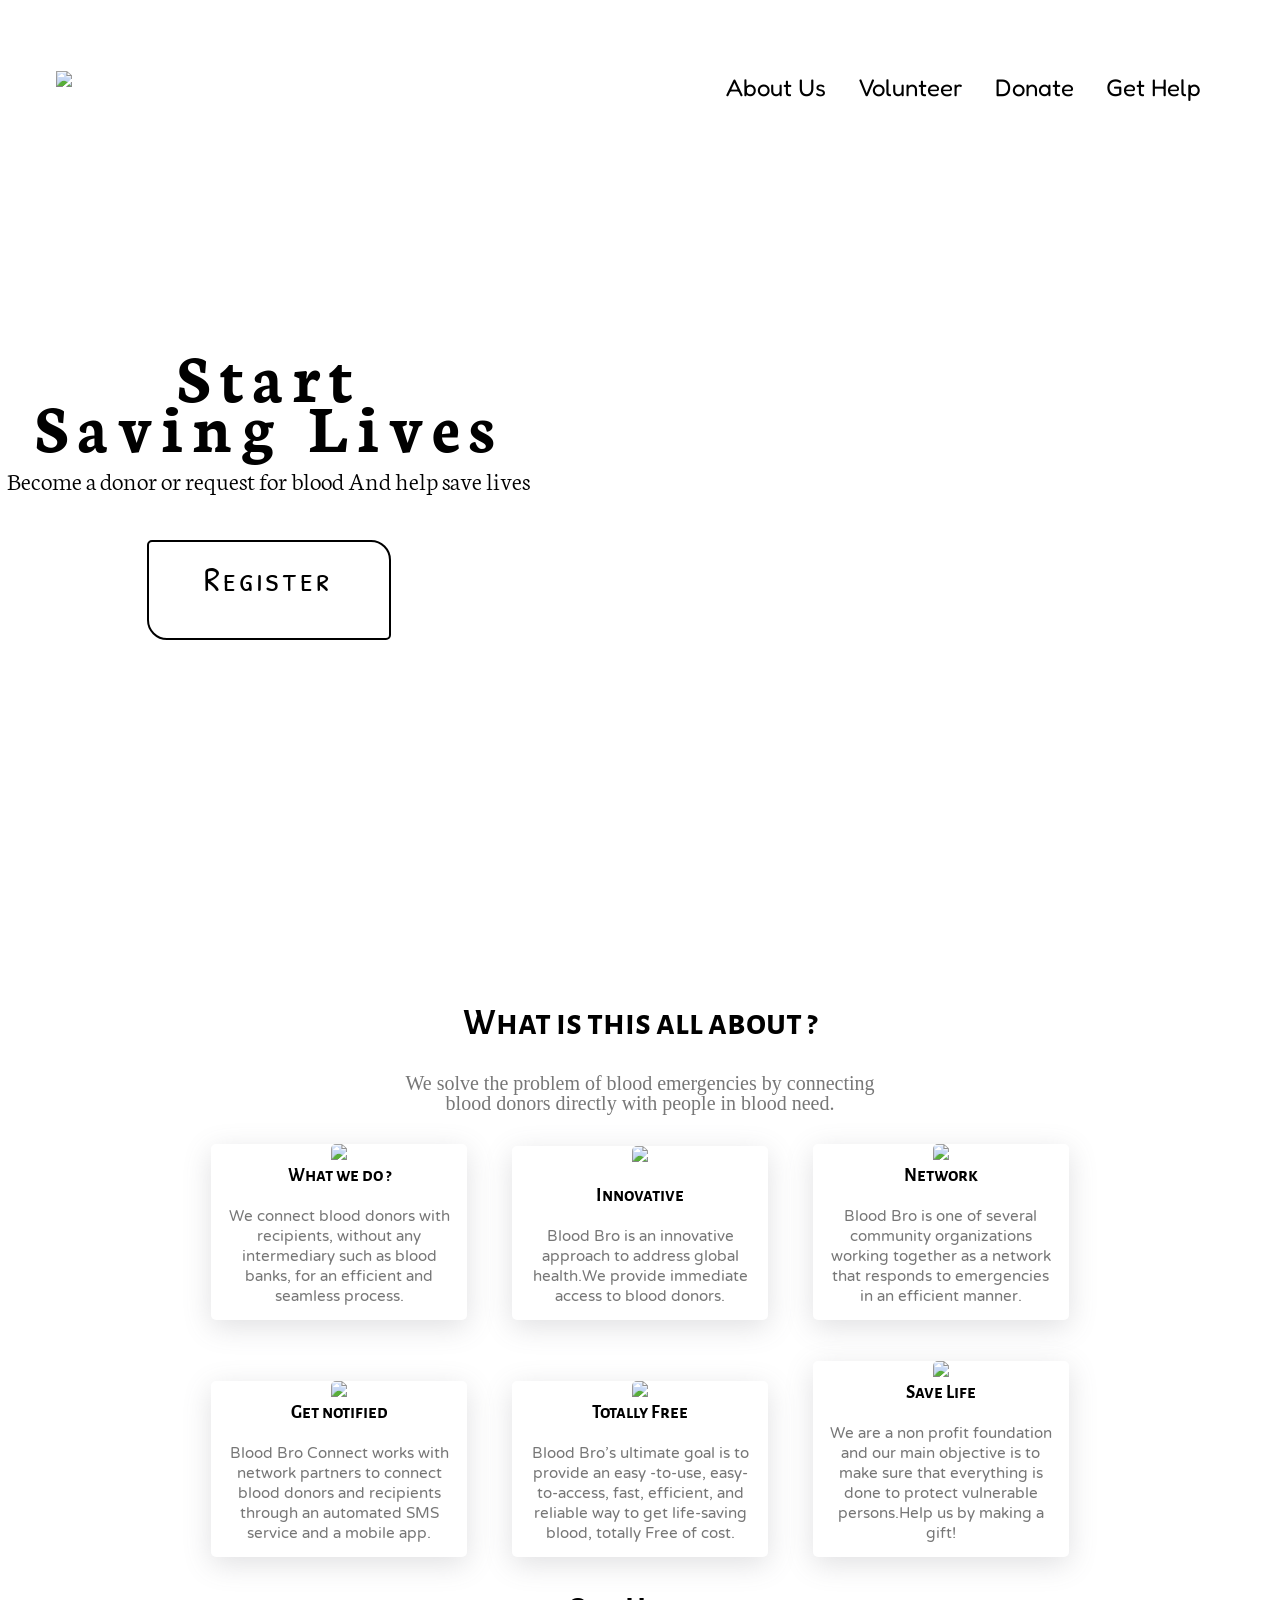
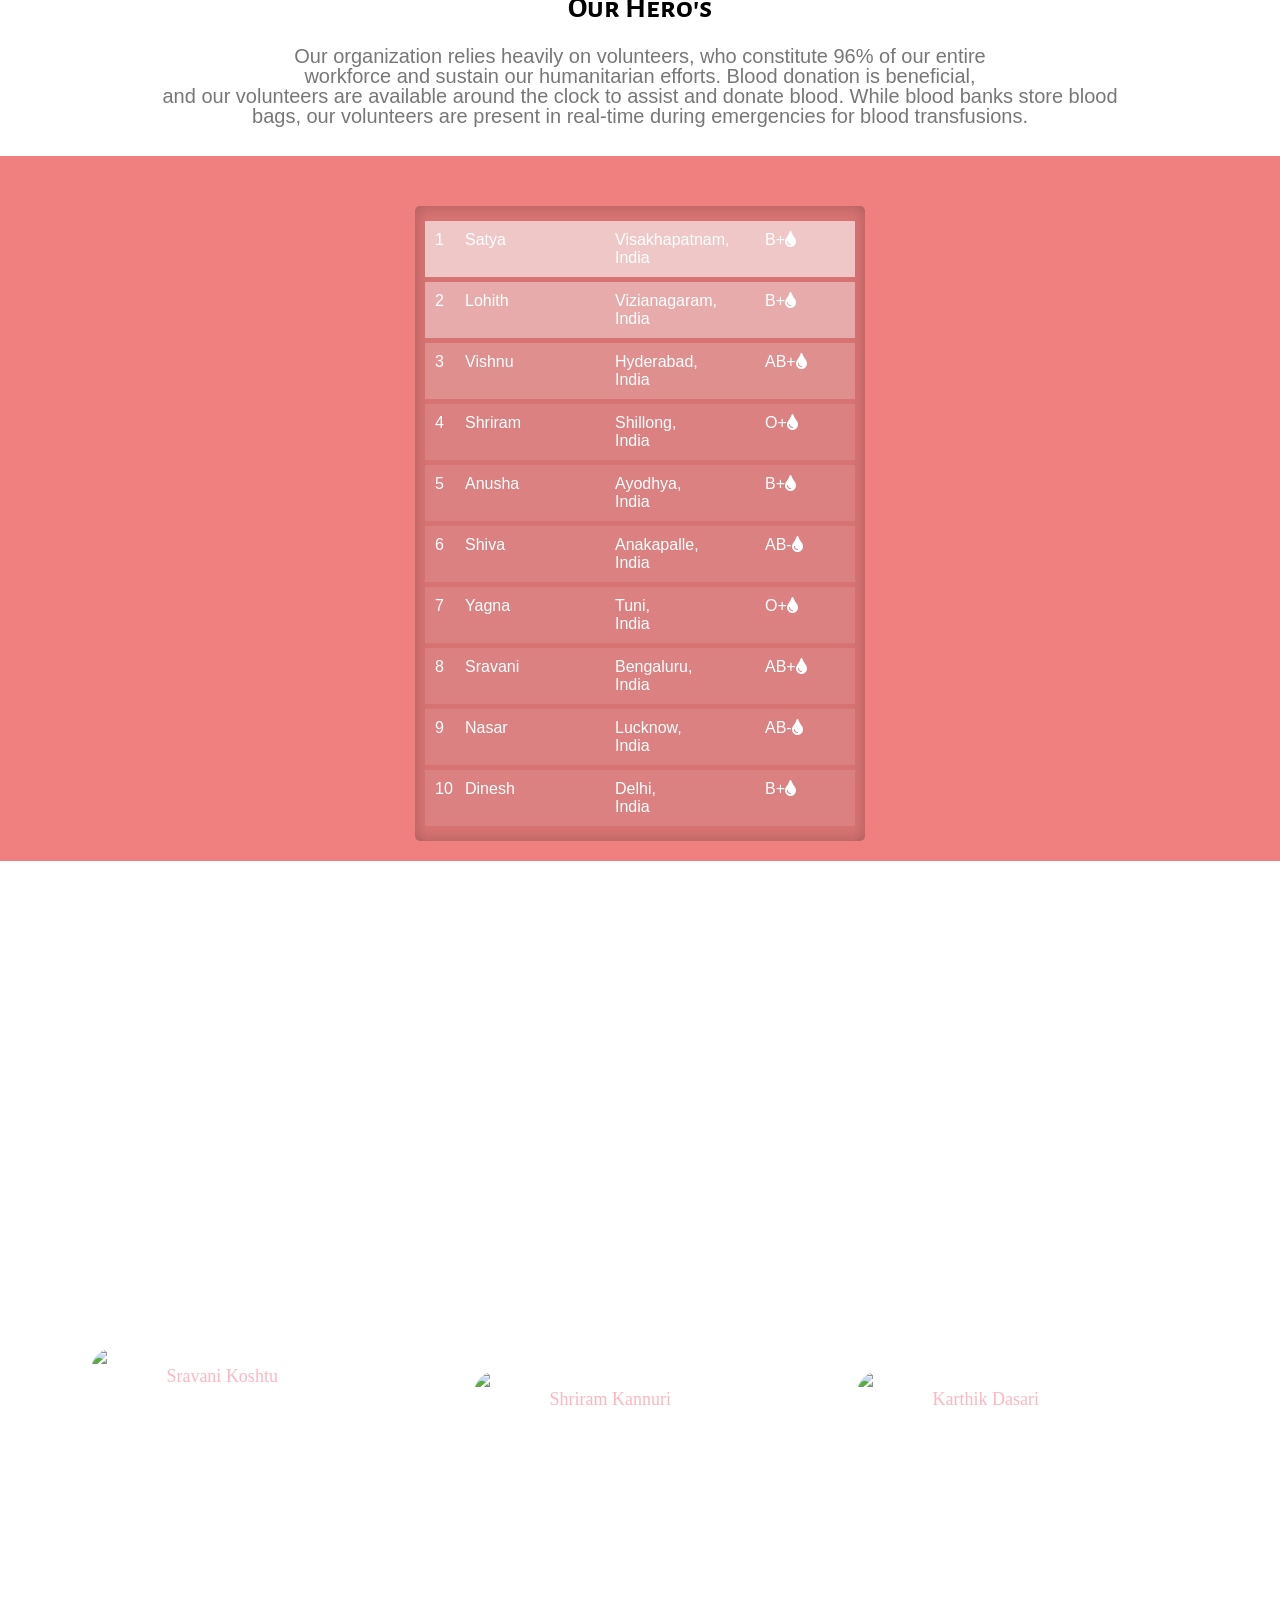
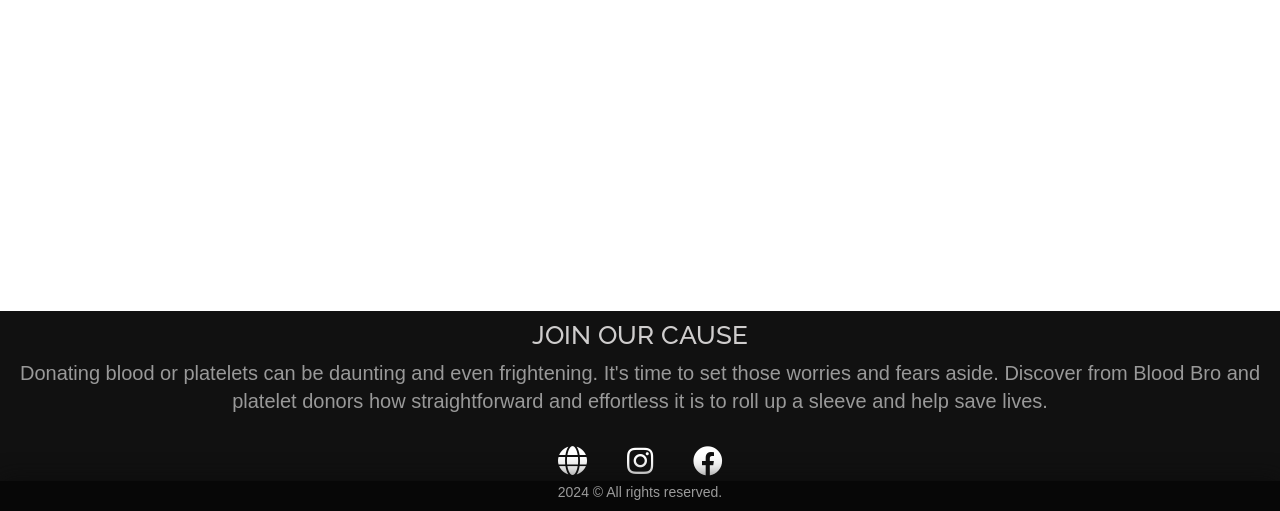
==== index.html @ b8e84c80 "Add files via upload" ====
<!DOCTYPE html>
<html lang="en">

<head>
    <meta charset="UTF-8">
    <meta http-equiv="X-UA-Compatible" content="IE=edge">
    <meta name="viewport" content="width=device-width, initial-scale=1.0">
    <link rel="icon" href='./Images/logo.png' type="image/png">
    <link rel="stylesheet" href='index.css'>
    <link rel="stylesheet" href='https://fontawesome.com/v4.7.0/icon/bars'>
    <link rel="stylesheet" href="https://cdnjs.cloudflare.com/ajax/libs/font-awesome/5.15.3/css/all.min.css" />
    <script src="https://cdn.jsdelivr.net/npm/bootstrap@5.1.3/dist/js/bootstrap.bundle.min.js"></script>
    <script src="https://ajax.googleapis.com/ajax/libs/jquery/3.5.1/jquery.min.js"></script>
</head>
<title>BLOOD BRO</title>
<div class="preloader">
    <img src="pre-loader.svg" alt="spinner">
</div>

<body>
    <!--Scroll to top button-->
    <button onclick="topFunction()" id="myBtn" class="fas fa-arrow-up"></button>
    <!-- Home Page -->
    <header>
        <video autoplay muted loop plays-inline id="homevideo">
            <source src="./video/blood.mp4" type="video/mp4">
        </video>
        <div id="logo"> <a href="index.html"><img src="./Images/logo.png"></a>
        </div>
        <div id="nav">
            <div class="header-list" id="headerl">
                <i class="fa fa-times" onclick="hideMenu()"></i>
                <ul>
                    <li><a class="scroll" href="#about-us">About Us</a></li>
                    <li><a class="scroll" href="#vol-sect">Volunteer</a></li>
                    <li><a href="donate.html" target="_blank">Donate</a></li>
                    <li><a href="help.html" target="_blank">Get Help</a></li>
                </ul>
            </div>
            <i class="fa fa-bars" onclick="showMenu()"></i>
        </div>
        <div class="text-box">
            <h1> Start </h1>
            <h1>Saving Lives </h1>
            <p>Become a donor or request for blood And help save lives</p>
            <a href='Register.html' class="hero-btn" target="_blank">Register</a>
        </div>
    </header>

    <!--ABOUT US -->

    <main>
        <section id="about-us">
            <div class="about">
                <h1 class="heading">What is this all about ?</h1> <br>
                <p class="head-des" class="text">We solve the problem of blood emergencies by connecting <span
                        class="one-line"><br></span> blood donors directly with people in blood need. </p>
                <div class="row">
                    <div class="about-col">
                        <div class="image">
                            <img src="./Images/drop.png">
                        </div>
                        <h3>What we do ?</h3>
                        <p>We connect blood donors with recipients, without any intermediary such as blood banks, for an
                            efficient and seamless process.</p>
                    </div>
                    <div class="about-col">
                        <div class="image">
                            <img src="./Images/innovation.png">
                        </div>
                        <br>
                        <h3>Innovative</h3>
                        <p>Blood Bro is an innovative approach to address global health.We provide <span>immediate
                                access</span> to blood donors.</p>
                    </div>
                    <div class="about-col">
                        <div class="image">
                            <img src="./Images/netwotk.png">
                        </div>
                        <h3>Network</h3>
                        <p>Blood Bro is one of several community organizations working together as a network that
                            responds to emergencies in an efficient manner.</p>
                    </div>
                    <div class="about-col">
                        <div class="image">
                            <img src="./Images/noti.png">
                        </div>
                        <h3>Get notified</h3>
                        <p>Blood Bro Connect works with network partners to connect blood donors and recipients
                            through an automated SMS service and a mobile app.</p>
                    </div>
                    <div class="about-col">
                        <div class="image">
                            <img src="./Images/cost.png">
                        </div>
                        <h3>Totally Free</h3>
                        <p>Blood Bro's ultimate goal is to provide an easy -to-use, easy-to-access, fast, efficient,
                            and reliable way to get life-saving blood, totally <span>Free of cost.</span></p>
                    </div>
                    <div class="about-col">
                        <div class="image">
                            <img src="./Images/save.png">
                        </div>
                        <h3>Save Life</h3>
                        <p>We are a non profit foundation and our main objective is to make sure that everything is done
                            to protect vulnerable persons.<span>Help
                                us by making a gift!</span></p>
                    </div>
                </div>
            </div>
        </section>
    </main>

    <!-- Volunteer Section -->

    <div class="volunteer" section id="vol-sect">
        <div class="title-head">
            <h1 class="title">Our Hero's </h1>
        </div>
        <p class="content">Our organization relies heavily on volunteers, who constitute 96% of our entire<span class="line"><br></span>
            workforce and sustain our humanitarian efforts. Blood donation is beneficial,<span class="line"><br></span> and our
            volunteers are available around the clock to assist and donate blood. While blood banks store blood<span class="line"><br></span> bags, our volunteers are present in real-time during emergencies for blood transfusions.</p>
        <ul class="volunt">
            <li class="vol">
                <span class=" vol-i number">1 </span>
                <span class=" vol-i name">Satya</span>
                <span class=" vol-i location">Visakhapatnam,<br>India</span>
                <span class=" vol-i blood group">B+<i class="fa fa-tint" aria-hidden="true"></i>
                </span>
            </li>
            <li class="vol">
                <span class=" vol-i number">2</span>
                <span class=" vol-i name">Lohith</span>
                <span class=" vol-i location">Vizianagaram,<br>India</span>
                <span class=" vol-i blood group">B+<i class="fa fa-tint" aria-hidden="true"></i>
                </span>
            </li>
            <li class="vol">
                <span class=" vol-i number">3</span>
                <span class=" vol-i name">Vishnu</span>
                <span class=" vol-i location">Hyderabad,<br>India</span>
                <span class=" vol-i blood group">AB+<i class="fa fa-tint" aria-hidden="true"></i>
                </span>
            </li>
            <li class="vol">
                <span class=" vol-i number">4</span>
                <span class=" vol-i name">Shriram</span>
                <span class=" vol-i location">Shillong,<br>India</span>
                <span class=" vol-i blood group">O+<i class="fa fa-tint" aria-hidden="true"></i>
                </span>
            </li>

            <li class="vol">
                <span class=" vol-i number">5</span>
                <span class=" vol-i name">Anusha</span>
                <span class=" vol-i location">Ayodhya,<br>India</span>
                <span class=" vol-i blood group">B+<i class="fa fa-tint" aria-hidden="true"></i>
                </span>
            </li>

            <li class="vol">
                <span class=" vol-i number">6</span>
                <span class=" vol-i name">Shiva</span>
                <span class=" vol-i location">Anakapalle,<br>India</span>
                <span class=" vol-i blood group">AB-<i class="fa fa-tint" aria-hidden="true"></i>
                </span>
            </li>

            <li class="vol">
                <span class=" vol-i number">7</span>
                <span class=" vol-i name">Yagna</span>
                <span class=" vol-i location">Tuni,<br>India</span>
                <span class=" vol-i blood group">O+<i class="fa fa-tint" aria-hidden="true"></i>
                </span>
            </li>

            <li class="vol">
                <span class=" vol-i number">8</span>
                <span class=" vol-i name">Sravani</span>
                <span class=" vol-i location">Bengaluru,<br>India</span>
                <span class=" vol-i blood group">AB+<i class="fa fa-tint" aria-hidden="true"></i>
                </span>
            </li>

            <li class="vol">
                <span class=" vol-i number">9</span>
                <span class=" vol-i name">Nasar</span>
                <span class=" vol-i location">Lucknow, <br>India</span>
                <span class=" vol-i blood group">AB-<i class="fa fa-tint" aria-hidden="true"></i>
                </span>
            </li>

            <li class="vol">
                <span class=" vol-i number">10</span>
                <span class=" vol-i name">Dinesh</span>
                <span class=" vol-i location">Delhi,<br>India</span>
                <span class=" vol-i blood group">B+<i class="fa fa-tint" aria-hidden="true"></i>
                </span>
            </li>

        </ul>
    </div>
    <!--REVIEW-->
    <section class="customer-review">
        <div class="row-customer">
            <h2>Testimonials<br>See what our users have to say</h2>
        </div>
        <div class="row-customer">
            <div class="col-customer span-1-of-3-customer customer-box">
                <div class="customer-text-box">
                    Blood Bro is absolutely fantastic! I recently made my first donation,
                    and the process was incredibly smooth. Blood Bro is doing crucial work,
                    and I'm thrilled to be a part of it. It's hygienic, safe, and convenient.
                    I highly recommend it to everyone!
                </div>
                <div class="customer">
                    <img src="Images/review-3.PNG" alt="Customer photo">
                    <p>Sravani Koshtu</p>
                </div>
            </div>

            <div class="col-customer span-1-of-3-customer customer-box">
                <div class="customer-text-box">
                    I have been a part of this organization for quite some time and each time I'm
                    amazed by the seamless and efficient system in place.The importance of timely
                    care especially in the recent times is known and having Blood Bro takes a load
                    off my mind.
                </div>
                <div class="customer">
                    <img src="Images/review-2.PNG" alt="Customer photo">
                    <p>Shriram Kannuri</p>
                </div>
            </div>
            <div class="col-customer span-1-of-3-customer customer-box">
                <div class="customer-text-box">
                    I have been involved with this organization for a significant period, and I am
                    consistently impressed by their smooth and effective system. The critical nature
                    of timely assistance, is well understood, and having Blood Bro provides immense
                    relief.
                </div>
                <div class="customer">
                    <img src="Images/review-1.PNG" alt="Customer photo">
                    <p>Karthik Dasari</p>
                </div>
            </div>
        </div>
    </section>

    <!--FOOTER-->

    <footer>
        <div class="siteFooterBar">
            <div class="content1">
                <div class="foot">2024 © All rights reserved.</div>
            </div>
        </div>
        <div class="footer-content">
            <h3>JOIN OUR CAUSE</h3>
            <p>Donating blood or platelets can be daunting and even frightening. It's time to set
                those worries and fears aside. Discover from Blood Bro and platelet donors how
                straightforward and effortless it is to roll up a sleeve and help save lives.</p>
            <div class="socials">
                <ul class="sci">
                    <li><a href="https://www.facebook.com/groups/ChiranjeeviBloodBank/" target="_blank"><i
                                class="fab fa-facebook"></i></a>
                    </li>
                    <li><a href="https://www.instagram.com/cctbloodbank/" target="_blank"><i
                                class="fab fa-instagram"></i></a></li>
                    <li><a href="http://nbtc.naco.gov.in/" target="_blank"><i class="fas fa-globe"></i></a>
                    </li>
                </ul>
            </div>
        </div>


    </footer>
    <!--Javascript for pre-loader-->

    <script>
        const preloader = document.querySelector('.preloader');
        const fadeEffect = setInterval(() => {
            if (!preloader.style.opacity) {
                preloader.style.opacity = 1;
            }
            if (preloader.style.opacity > 0) {
                preloader.style.opacity -= 1.5;
            } else {
                clearInterval(fadeEffect);
            }
        }, 1500);
        window.addEventListener('load', fadeEffect);
    </script>
    <!--js for scroll to top-->
    <script src="up.js"></script>

    <!--JAVASCRIPT FOR TOGGLE MENU -->
    <script>
        var headerl = document.getElementById("headerl");

        function showMenu() {
            headerl.style.right = "0";
        }

        function hideMenu() {
            headerl.style.right = "-210px";
        }
    </script>


    <!--js for scroll effects-->
    <script src="scroll.js"></script>

</body>

</html>
---- index.css ----
@import url("https://fonts.googleapis.com/css2?family=Fredoka+One&display=swap");
@import url("https://fonts.googleapis.com/css2?family=Neuton:ital@1&display=swap");
@import url("https://fonts.googleapis.com/css2?family=Patrick+Hand+SC&display=swap");
@import url("https://fonts.googleapis.com/css2?family=Alegreya+Sans+SC:wght@300&display=swap");
@import url("https://fonts.googleapis.com/css2?family=NTR&display=swap");
@import url("https://fonts.googleapis.com/css2?family=Raleway&display=swap");

* {
  margin: 0px;
}
.preloader {
  align-items: center;
  background: rgb(0, 0, 0);
  display: flex;
  height: 100vh;
  justify-content: center;
  left: 0;
  position: fixed;
  top: 0;
  transition: opacity 0.3s linear;
  width: 100%;
  z-index: 9999;
  pointer-events: none;
}

#homevideo {
  height: auto;
  width: 100%;
  align-items: center;
  justify-content: center;
  transition: 0.5s;
}

header {
  overflow: hidden;
  height: 100vh;
  width: 100%;
  background-size: cover;
  position: relative;
  background-attachment: fixed;
}

#logo {
  position: absolute;
  top: 9%;
  left: 5%;
  transform: translate(-50%, -50%);
  text-align: center;
  font-family: "Neuton", serif;
  line-height: 30px;
  margin-bottom: 10px;
}

#logo > a > img {
  width: 70%;
}

#nav {
  width: 90%;
  color: black;
  position: absolute;
  top: 10%;
  left: 50%;
  transform: translate(-50%, -50%);
  text-align: center;
  font-family: "Neuton", serif;
  line-height: 50px;
}

#nav img {
  width: 150px;
  padding-left: 20px;
  padding-top: 10px;
  top: 0%;
}

#nav .header-list {
  flex: 1;
  text-align: right;
}

.header-list ul li {
  list-style: none;
  display: inline-block;
  padding: 8px 15px;
  position: relative;
}

.header-list ul li a {
  color: black;
  font-size: 24px;
  text-decoration: none;
  font-family: "Fredoka One", cursive;
}

.header-list ul li::after {
  content: "";
  height: 2px;
  background: #cd5c5c;
  display: block;
  margin: auto;
  transition: 0.5s;
  width: 0%;
}

.header-list ul li:hover::after {
  width: 100%;
}

.text-box {
  width: 80%;
  color: black;
  position: absolute;
  top: 55%;
  left: 21%;
  transform: translate(-50%, -50%);
  text-align: center;
  font-family: "Neuton", serif;
  line-height: 50px;
}

.text-box h1 {
  font-size: 70px;
  font-family: "Neuton", serif;
  letter-spacing: 8px;
}

.text-box p {
  margin: 10px 0 40px;
  font-size: 26px;
  color: black;
}

.hero-btn {
  border-radius: 5px;
  display: inline-block;
  text-decoration: none;
  color: black;
  border: 2px solid black;
  border-radius: 5px 20px 5px;
  padding: 12px 30px;
  font-size: 35px;
  background: transparent;
  position: relative;
  cursor: pointer;
  width: 20vh;
  letter-spacing: 3px;
  height: 8vh;
  font-family: "Patrick Hand SC", cursive;
}

.hero-btn:hover {
  border: 1px solid #cd5c5c;
  background: #cd5c5c;
  transition: 1s;
  font-weight: 300;
}

#nav .fa {
  display: none;
}

@media only screen and (max-width: 800px) {
  #logo {
    visibility: collapse;
  }
  #homevideo {
    height: auto;
    width: 100%;
  }
  .text-box {
    height: auto;
    width: 50%;
    left: 50%;
    top: 62%;
  }
  .text-box h1 {
    font-size: 200%;
    padding-top: 32px;
  }
  .text-box p {
    font-size: 90%;
  }
  .hero-btn {
    border-radius: 5px;
    border: 2px solid black;
    border-radius: 5px 20px 5px;
    padding: 12px 30px;
    font-size: 200%;
    background: transparent;
    position: relative;
    cursor: pointer;
    width: 20vh;
    letter-spacing: 3px;
    height: 8vh;
  }

  .header-list ul li {
    display: block;
  }

  .header-list {
    position: absolute;
    background: #fa8072;
    height: 100vh;
    width: 200px;
    top: 0;
    right: -210px;
    text-align: left;
    z-index: 2;
    transition: 1s;
  }

  #nav .fa {
    display: block;
    color: #fff;
    float: right;
    margin: 10px;
    font-size: 22px;
    cursor: pointer;
    padding-bottom: 20px;
  }

  .header-list ul {
    padding: 30px;
  }
}

/*ABOUT*/

.about {
  width: 80%;
  margin: auto;
  text-align: center;
  padding-top: 8%;
}

h1 {
  font-size: 30px;
  font-weight: 600;
}

p {
  color: #777;
  font-size: 20px;
  font-weight: 300;
  padding: 10px;
  line-height: 20px;
}

.about-col {
  transition: transform 1s;
  width: 25%;
  display: inline-block;
  box-shadow: rgba(100, 100, 111, 0.2) 0px 7px 29px 0px;
  border-radius: 5px;
  position: relative;
  background: white;
  margin: 2%;
}

.about-col:hover {
  transform: scale(1.03, 1.03);
}

.image img {
  width: 50%;
  border-top-right-radius: 5px;
  border-top-left-radius: 5px;
}

.about h3 {
  font-family: "Alegreya Sans SC", sans-serif;
}

.about-col p {
  padding: 3px;
  text-align: center;
  padding-top: 10px;
  border-radius: 2.8rem;
  margin: 10px;
  z-index: -1;
  font-family: "NTR", sans-serif;
  font-size: 1.2rem;
}

.heading {
  font-size: 36px;
  font-weight: 600;
  font-family: "Alegreya Sans SC", sans-serif;
}

@media screen and (max-width: 540px) {
  .about {
    width: 95%;
    margin: auto;
  }

  .about p {
    padding: 0px;
    margin: 2px;
    font-size: 16px;
  }

  .about-col {
    width: 27%;
  }
}

@media screen and (max-width: 360px) {
  .about {
    width: 95%;
    margin: auto;
  }

  .about p {
    padding: 0px;
    margin: 1.4px;
    font-size: 15px;
    letter-spacing: -0.01rem;
  }

  .about-col {
    width: 28%;
    border-radius: 4px;
    margin: 1.3%;
  }

  .about h3 {
    font-size: 17px;
  }

  .about h1 {
    font-size: 27px;
  }
}

@media screen and (max-width: 400px) {
  .one-line {
    display: none;
  }
}

/* ABOUT ENDS */

/*Volunteer*/
.volunteer {
  background: #f08080;
  font-family: sans-serif;
  padding-bottom: 20px;
}

.volunt {
  /* position: relative; */
  width: 450px;
  margin: 50px auto 0px;
  padding: 10px;
  box-sizing: border-box;
  background: rgba(0, 0, 0, 0.1);
  box-shadow: inset 0 0 15px rgba(0, 0, 0, 0.2);
  overflow: hidden;
  border-radius: 5px;
}

.vol span .vol-i {
  display: flex;
  align-items: center;
}

.vol {
  display: flex;
  background: rgba(255, 255, 255, 0.1);
  padding: 10px 10px;
  color: #fff;
  margin: 5px 0;
  transition: 0.5s;
  justify-content: left;
}

.vol:nth-child(1) {
  background: rgba(255, 255, 255, 0.6);
}

.vol:nth-child(2) {
  background: rgba(255, 255, 255, 0.4);
}

.vol:nth-child(3) {
  background: rgba(255, 255, 255, 0.2);
}

.vol span:nth-child(1) {
  width: 30px;
}

.vol span:nth-child(2) {
  width: 150px;
}

.vol span:nth-child(3) {
  width: 150px;
  font-size: 15x;
}

.vol span:nth-child(4) {
  width: 70px;
}

.vol:hover {
  transform: scale(1.06);
  background: #ffb6c1;
}

@media screen and (max-width: 510px) {
  .volunt {
    /* position: relative; */
    width: 400px;
    margin: 40px auto 0px;
    padding: 10px;
    border-radius: 5px;
  }

  .vol {
    padding: 7px;
    margin: 5px 0;
    font-size: 16px;
  }

  .line {
    display: none;
  }

  .content .volunteer {
    font-size: 16px;
  }
}

@media screen and (max-width: 768px) {
  .content .volunteer {
    font-size: 16px;
  }

  .line {
    display: none;
  }
}

@media screen and (max-width: 400px) {
  .volunt {
    width: 300px;
    padding: 10px auto;
  }

  .vol {
    padding: 5px;
    margin: 4px 0;
    font-size: 14px;
  }

  .content {
    font-size: 15px;
  }
}

@media screen and (max-width: 320px) {
  .volunt {
    width: 270px;
    padding: 10px auto;
  }

  .vol {
    padding: 4px;
    margin: 4px 0;
    font-size: 13.5px;
  }

  .title-head {
    font-size: 28px;
  }
}

.title-head {
  font-family: "Alegreya Sans SC", sans-serif;

  * {
    margin: 0px;
    padding: 0px;
  }

  header {
    height: 100vh;
    width: 100%;
    background-image: linear-gradient(rgba(14, 23, 61, 0.7), rgb(59, 75, 85)),
      url(./Images/header.jpg);
    background-position: center;
    background-size: cover;
    position: relative;
    background-attachment: fixed;
  }

  nav {
    display: flex;
    padding: 2%, 6%;
    justify-content: space-between;
  }

  nav img {
    width: 200px;
    padding-left: 20px;
    padding-top: 10px;
  }

  .nav .header-list {
    flex: 1;
    text-align: right;
  }

  .header-list ul li {
    list-style: none;
    display: inline-block;
    padding: 8px 15px;
    position: relative;
  }

  .header-list ul li a {
    color: white;
    font-size: 24px;
    text-decoration: none;
    font-family: "Fredoka One", cursive;
  }

  .header-list ul li::after {
    content: "";
    height: 2px;
    background: #cd5c5c;
    display: block;
    margin: auto;
    transition: 0.5s;
    width: 0%;
  }

  .header-list ul li:hover::after {
    width: 100%;
  }

  .text-box {
    width: 90%;
    color: #fff;
    position: absolute;
    top: 50%;
    left: 50%;
    transform: translate(-50%, -50%);
    text-align: center;
    font-family: "Neuton", serif;
    line-height: 50px;
  }

  .text-box h1 {
    font-size: 70px;
    font-family: "Neuton", serif;
    letter-spacing: 8px;
  }

  .text-box p {
    margin: 10px 0 40px;
    font-size: 26px;
    color: #fff;
  }

  .hero-btn {
    display: inline-block;
    text-decoration: none;
    color: #fff;
    border: 1px solid #fff;
    padding: 12px 30px;
    font-size: 25px;
    background: transparent;
    position: relative;
    cursor: pointer;
    width: 20vh;
    letter-spacing: 3px;
    height: 8vh;
    font-family: "Patrick Hand SC", cursive;
  }

  .hero-btn:hover {
    border: 1px solid #cd5c5c;
    background: #cd5c5c;
    transition: 1s;
  }

  nav .fa {
    display: none;
  }

  @media (max-width: 700px) {
    .text-box h1 {
      font-size: 30px;
      padding-top: 32px;
    }
    nav img {
      width: 140px;
      padding-left: 20px;
      padding-top: 0px;
      padding-bottom: 200px;
      margin-bottom: 14px;
    }
    .header-list ul li {
      display: block;
    }
    .header-list {
      position: absolute;
      background: #fa8072;
      height: 100vh;
      width: 200px;
      top: 0;
      right: -210px;
      text-align: left;
      z-index: 2;
      transition: 1s;
    }
    nav .fa {
      display: block;
      color: #fff;
      margin: 10px;
      font-size: 22px;
      cursor: pointer;
      padding-bottom: 20px;
    }
    .header-list ul {
      padding: 30px;
    }
  }
  /*ABOUT*/

  .about {
    width:98%;
    margin: auto;
    text-align: center;
    padding-top: 8%;
  }

  h1 {
    font-size: 30px;
    font-weight: 600;
  }

  p {
    color: #777;
    font-size: 20px;
    font-weight: 300;
    padding: 10px;
    line-height: 20px;
  }

  .about-col {
    transition: transform 1s;
    width: 25%;
    display: inline-block;
    box-shadow: rgba(100, 100, 111, 0.2) 0px 7px 29px 0px;
    border-radius: 5px;
    position: relative;
    background: white;
    margin: 2%;
  }
  

  .about-col:hover {
    transform: scale(1.03, 1.03);
  }

  .image img {
    width: 50%;
    border-top-right-radius: 5px;
    border-top-left-radius: 5px;
  }

  .about h3 {
    font-family: "Alegreya Sans SC", sans-serif;
  }

  .about-col p {
    padding: 3px;
    text-align: center;
    padding-top: 10px;
    border-radius: 2.8rem;
    margin: 10px;
    z-index: -1;
    font-family: "NTR", sans-serif;
    font-size: 1.2rem;
  }

  .heading {
    font-size: 36px;
    font-weight: 600;
    font-family: "Alegreya Sans SC", sans-serif;
  }

  main {
    background: url(../Images/ug.png);
    z-index: -10;
  }

  @media screen and (max-width: 540px) {
    .about {
      width: 95%;
      margin: auto;
    }
    .about p {
      padding: 0px;
      margin: 2px;
      font-size: 16px;
    }
    .about-col {
      width: 27%;
    }
  }

  @media screen and (max-width: 360px) {
    .about {
      width: 95%;
      margin: auto;
    }
    .about p {
      padding: 0px;
      margin: 1.4px;
      font-size: 15px;
      letter-spacing: -0.01rem;
    }
    .about-col {
      width: 28%;
      border-radius: 4px;
      margin: 1.3%;
    }
    .about h3 {
      font-size: 17px;
    }
    .about h1 {
      font-size: 27px;
    }
  }

  @media screen and (max-width: 400px) {
    .one-line {
      display: none;
    }
  }
  /* ABOUT ENDS */
  /*Volunteer*/

  .volunteer {
    background: #f08080;
    font-family: sans-serif;
    padding-bottom: 20px;
  }

  .volunt {
    /* position: relative; */
    width: 450px;
    margin: 50px auto 0px;
    padding: 10px;
    box-sizing: border-box;
    background: rgba(0, 0, 0, 0.1);
    box-shadow: inset 0 0 15px rgba(0, 0, 0, 0.2);
    overflow: hidden;
    border-radius: 5px;
  }
}

html {
  scroll-behavior: smooth;
}
#myBtn {
  display: none;
  position: fixed;
  bottom: 20px;
  right: 30px;
  z-index: 99;
  border: none;
  outline: none;
  background-color: rgba(255, 68, 68, 0.877);
  color: white;
  cursor: pointer;
  padding: 15px;
  border-radius: 50px;
  font-size: 18px;
}
#myBtn:hover {
  background-color: black;
}
/*Footer*/
.sec {
  border-top-left-radius: 40px;
  background: black;
  margin-top: 2%;
  color: #ffb6c1;
  height: 200px;
  padding-bottom: 20px;
  display: flex;
  flex-direction: column;
}

.footer-head {
  display: flex;
  justify-content: space-around;
  padding-top: 4vh;
}

.bout p {
  font-size: 18px;
  color: white;
  font-weight: 100;
}
.bout {
  position: relative;
  padding-right: 20px;
  padding-left: 20px;
  text-align: center;
  padding-top: 1vh;
}

.head {
  padding-left: 20px;
  font-family: "Alegreya Sans SC", sans-serif;
  font-size: 40px;
  font-weight: 600;
  display: flex;
  align-items: center;
}
.head:hover {
  color: white;
}
.sci li {
  float: right;
  text-decoration: none;
  list-style: none;
  padding-right: 40px;
  font-size: 30px;
}

.socials {
  display: flex;
  align-items: center;
}

.sci li a {
  color: white;
}

.sci li a:hover {
  transition: 1s;
  box-shadow: inset-1px -1px 2px rgba(0, 0, 0, 0.2),
    2px 24px 10px rgba(0, 0, 0, 0.1);
}
.sci li i {
  transition: 0.5s;
}
.sci li i:hover {
  transform: rotate(0deg) skew(0deg) translate(0, -20px);
}
.sci li:nth-child(1) a:hover {
  color: #3b5998;
  transform: translateY(-20%);
}

.sci li:nth-child(2) a:hover {
  color: rgba(188, 42, 141);
  transform: translateY(-20px);
}

.sci li:nth-child(3) a:hover {
  color: #f0e68c;
  transform: translateY(-20px);
}

@media screen and (max-width: 500px) {
  .head {
    padding-left: 15px;
    font-size: 30px;
    font-weight: 550;
  }

  .sci li {
    padding-right: 15px;
    font-size: 25px;
  }
}

@media screen and (max-width: 360px) {
  .head {
    padding-left: 7px;
    font-size: 25px;
  }

  .sci li {
    padding-right: 7px;
    font-size: 20px;
  }

  .bout p {
    font-size: 18px;
  }

  .bout {
    padding-left: 2px;
    padding-right: 2px;
  }
}

.vol span .vol-i {
  display: flex;
  align-items: center;
}

.vol {
  display: flex;
  background: rgba(255, 255, 255, 0.1);
  padding: 10px 10px;
  color: #fff;
  margin: 5px 0;
  transition: 0.5s;
  justify-content: left;
}

.vol:nth-child(1) {
  background: rgba(255, 255, 255, 0.6);
}

.vol:nth-child(2) {
  background: rgba(255, 255, 255, 0.4);
}

.vol:nth-child(3) {
  background: rgba(255, 255, 255, 0.2);
}

.vol span:nth-child(1) {
  width: 30px;
}

.vol span:nth-child(2) {
  width: 150px;
}

.vol span:nth-child(3) {
  width: 150px;
  font-size: 15x;
}

.vol span:nth-child(4) {
  width: 70px;
}

.vol:hover {
  transform: scale(1.06);
  background: #ffb6c1;
}

@media screen and (max-width: 510px) {
  .volunt {
    /* position: relative; */
    width: 400px;
    margin: 40px auto 0px;
    padding: 10px;
    border-radius: 5px;
  }
  .vol {
    padding: 7px;
    margin: 5px 0;
    font-size: 16px;
  }
  .line {
    display: none;
  }
  .content .volunteer {
    font-size: 16px;
  }
}

@media screen and (max-width: 768px) {
  .content .volunteer {
    font-size: 16px;
  }
  .line {
    display: none;
  }
}

@media screen and (max-width: 400px) {
  .volunt {
    width: 300px;
    padding: 10px auto;
  }
  .vol {
    padding: 5px;
    margin: 4px 0;
    font-size: 14px;
  }
  .content {
    font-size: 15px;
  }
}

@media screen and (max-width: 320px) {
  .volunt {
    width: 270px;
    padding: 10px auto;
  }
  .vol {
    padding: 4px;
    margin: 4px 0;
    font-size: 13.5px;
  }
  .title-head {
    font-size: 28px;
  }
}

.title-head {
  font-family: "Alegreya Sans SC", sans-serif;
  background: white;
  padding-top: 1%;
  text-align: center;
  font-size: 60px;
}

.content {
  background: white;
  height: 100px;
  padding-bottom: 10px;
  padding-top: 20px;
  text-align: center;
  font: white
}
/*Footer*/

footer {
  position: relative;
  bottom: 0;
  left: 0;
  right: 0;
  background: #111;
  height: 200%;
  width: 100%;
  padding-top: none;
  color: #fff;
  /*padding: 5px 0px 5px 0px;*/
}

.footer-content {
  display: flex;
  align-items: center;
  justify-content: center;
  flex-direction: column;
  text-align: center;
}

.footer-content h3 {
  font-size: 1.6rem;
  font-weight: 500;
  text-transform: capitalize;
  line-height: 3rem;
  font-family: "Raleway", sans-serif;
  color: rgb(207, 205, 205);
}

.footer-content p {
  max-width: fit-content;
  margin: 0px 0px 0px 0px;
  margin-top: -10px;
  margin-bottom: 20px;
  line-height: 28px;
  font-size: 20px;
  color: #999999;
  font-family: Verdana, Geneva, Tahoma, sans-serif;
}

.footer-bottom {
  background: #000;
  width: 100vw;
  padding: 20px;
  padding-bottom: 40px;
  text-align: center;
}

.footer-bottom p {
  float: left;
  font-size: 14px;
  word-spacing: 2px;
  text-transform: capitalize;
}

.footer-bottom p a {
  color: #44bae8;
  font-size: 16px;
  text-decoration: none;
}

.footer-bottom span {
  text-transform: uppercase;
  opacity: 0.4;
  font-weight: 200;
}

.footer-menu {
  float: right;
}

.footer-menu ul {
  display: flex;
}

.footer-menu ul li {
  padding-right: 10px;
  display: block;
}

.footer-menu ul li a {
  color: #cfd2d6;
  text-decoration: none;
}

.footer-menu ul li a:hover {
  color: #27bcda;
}

.footer-content {
  display: flex;
  align-items: center;
  justify-content: center;
  flex-direction: column;
  text-align: center;
}

.sci li {
  float: right;
  text-decoration: none;
  list-style: none;
  padding-right: 40px;
  font-size: 30px;
}

.socials {
  display: flex;
  align-items: center;
  padding-bottom: 2rem;
}

.sci li a {
  color: white;
}

.sci li a:hover {
  transform: translateY(-20px);
  box-shadow: inset-1px -1px 2px rgba(0, 0, 0, 0.2),
    2px 24px 10px rgba(0, 0, 0, 0.1);
}

.sci li:nth-child(1) a:hover {
  color: #3b5998;
  transform: translateY(-20px);
}

.sci li:nth-child(2) a:hover {
  color: rgba(188, 42, 141);
  transform: translateY(-20px);
}

.sci li:nth-child(3) a:hover {
  color: #f0e68c;
  transform: translateY(-20px);
}

.siteFooterBar {
  position: absolute;
  bottom: 0;
  padding-top: 10px;
  width: 100%;
  box-shadow: 0px 0px 25px rgb(12, 12, 12);
  height: 20px;
  color: #9b9b9b;
  background: #070707;
}

.content1 {
  display: contents;
  margin: 0px auto;
  text-align: center;
  font-size: 25px;
  font-family: Verdana, Geneva, Tahoma, sans-serif;
  font-size: 14px;
  width: 250px;
}
.content1 .foot {
  margin-top: -7px;
}

@media (max-width: 500px) {
  .footer-menu ul {
    display: flex;
    margin-top: 10px;
    margin-bottom: 20px;
  }
  .sci li {
    padding-right: 15px;
    font-size: 25px;
  }
}

@media screen and (max-width: 360px) {
  .sci li {
    padding-right: 7px;
    font-size: 20px;
  }
}
/*REVIEW*/
.row-customer {
  max-width: 1140px;
  margin: 0 auto 0 auto;
}
.row-customer:before,
.row-customer:after {
  content: "";
  display: table;
}
.row-customer:after {
  clear: both;
}
.row-customer h2 {
  letter-spacing: 0.5px;
  text-transform: uppercase;
  text-align: center;
  margin-bottom: 30px;
  line-height: 60px;
  font-family: "Alegreya Sans SC", sans-serif;
  font-size: 36px;
  font-weight: 500;
}

.col-customer {
  display: block;
  float: left;
  margin: 1% 0 1% 1.6%;
}
.col-customer:first-child {
  margin-left: 0;
}
@media only screen and (max-width: 480px) {
  .col-customer {
    /*margin: 1% 0 1% 0%; */
    margin: 0;
  }
}

.customer-box p {
  font-size: 90%;
  line-height: 145%;
  text-align: center;
}

.span-1-of-3-customer {
  width: 30%;
}
.span-3-of-3-customer {
  width: 100%;
}
.span-2-of-3-customer {
  width: 66.13%;
}
@media only screen and (max-width: 480px) {
  .span-1-of-3-customer {
    width: 100%;
  }
}
.customer-box {
  padding: 1%;
}

.customer img {
  float: left;
  height: 45px;
  width: 45px;
  border-radius: 50%;
  margin: 10px;
}
.customer p {
  float: left;
  margin-top: 15px;
  margin-left: 10px;
  font-size: large;
  color: #ffb6c1;
}

.customer-text-box {
  line-height: 145%;
  margin-bottom: 20px;
  font-size: 90%;
  margin-right: 15px;
  margin-top: 70px;
  margin: 70px 10px 20px 10px;
  font-style: italic;
  font-size: 16px;
}
.customer-text-box:before {
  content: "\02EE";
  display: block;
  font-size: 500%;
}
.customer-review {
  background-image: linear-gradient(rgba(0, 0, 0, 0.8), rgba(0, 0, 0, 0.8)),
    url(Images/review-background.jpg);
  height: 100vh;
  background-position: center;
  background-size: cover;
  color: #fff;
  background-attachment: fixed;
  clear: both;
  padding: 75px 0px;
  margin: 0px;
}
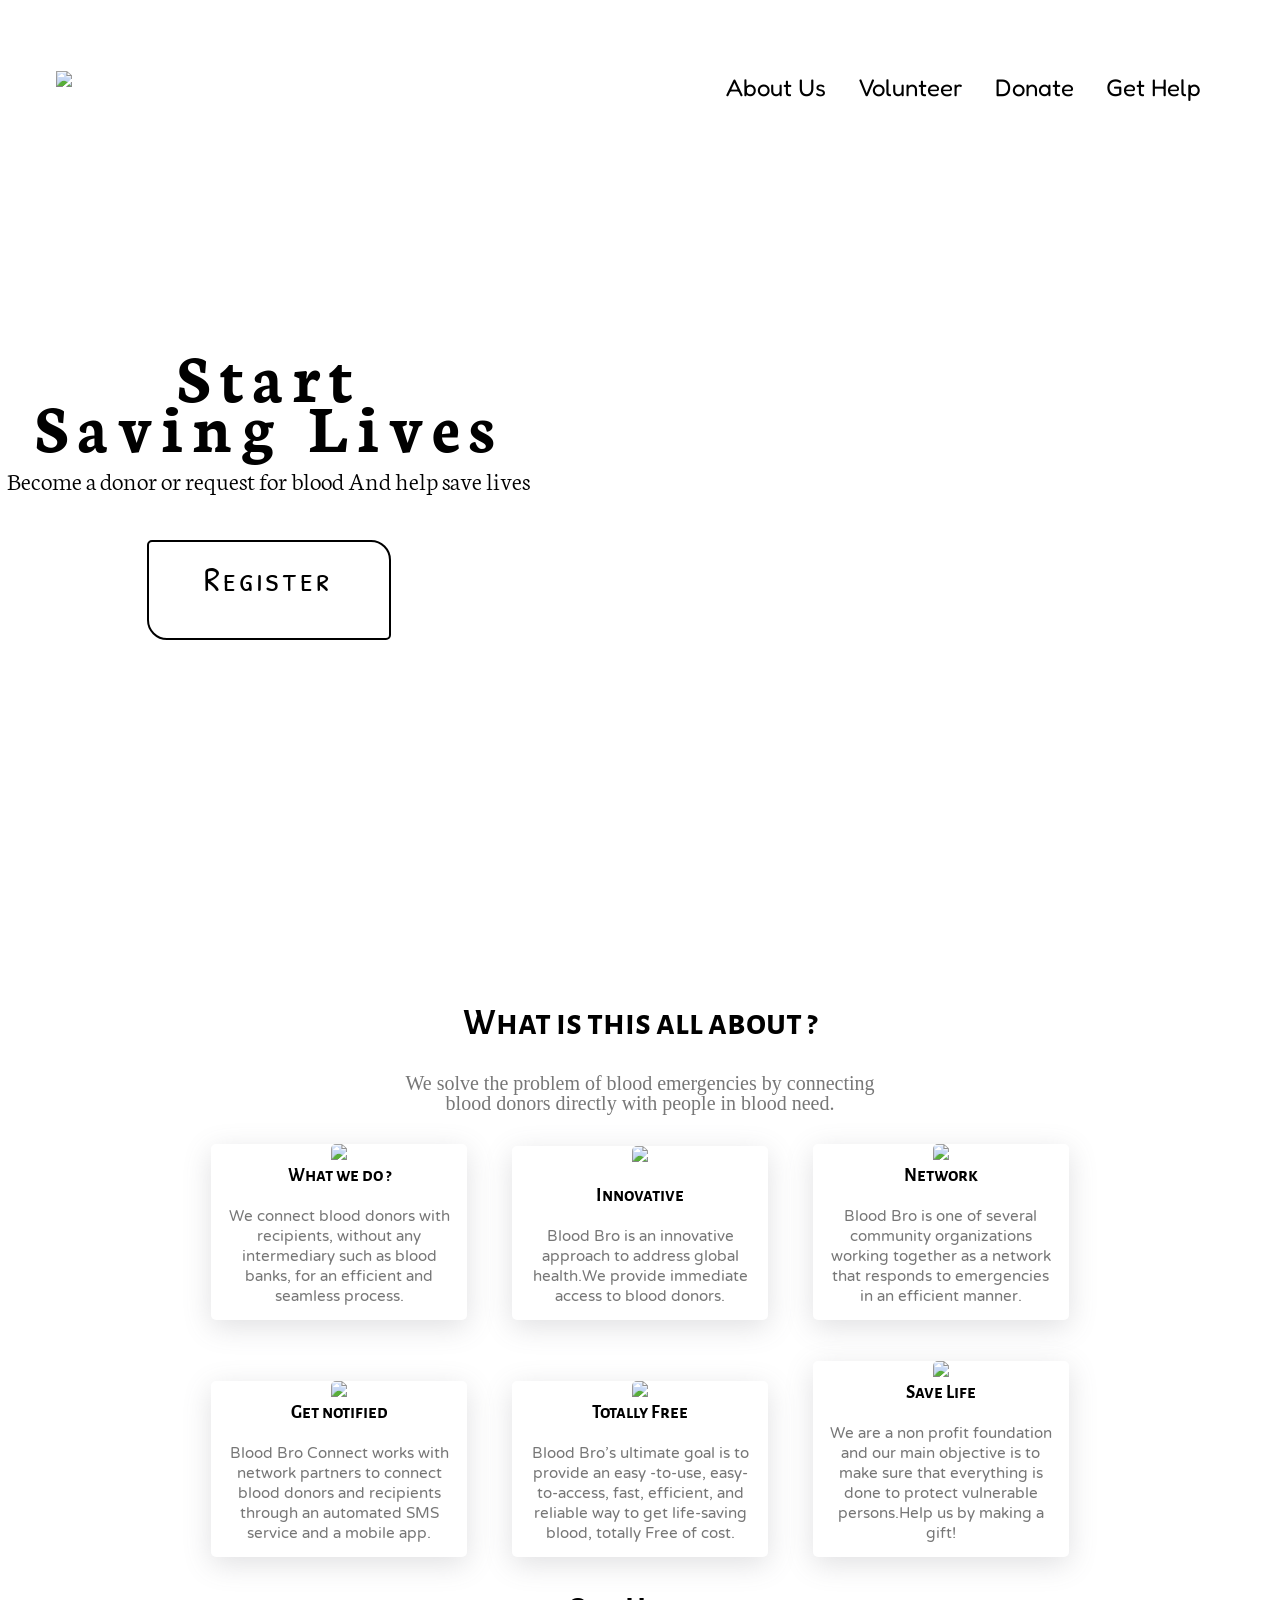
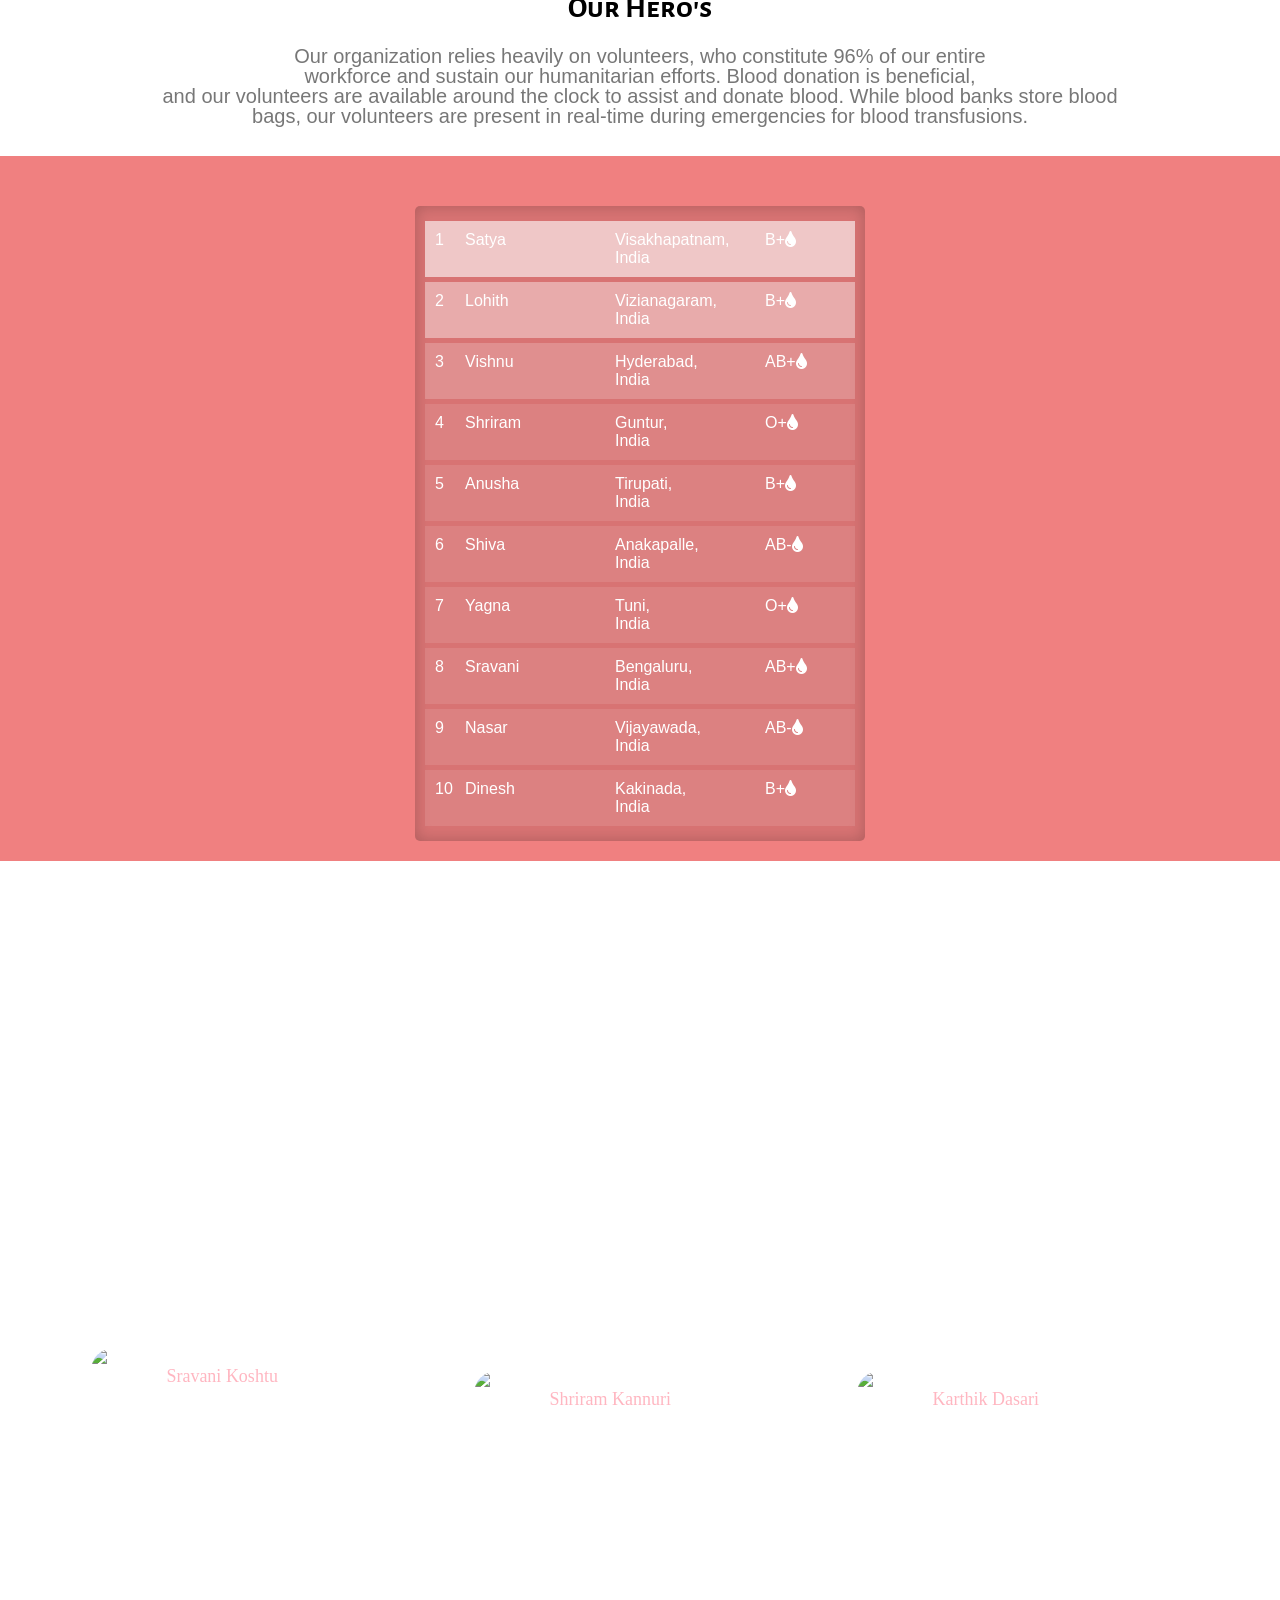
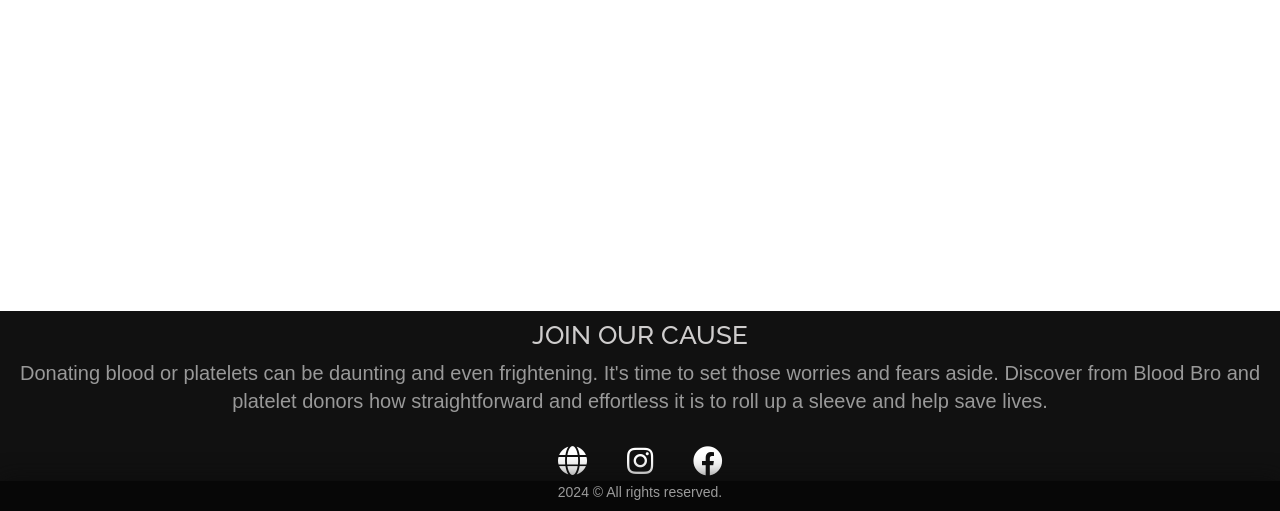
==== commit 168f4dc3: "Update index.html" ====
--- a/index.html
+++ b/index.html
@@ -145,7 +145,7 @@
             <li class="vol">
                 <span class=" vol-i number">4</span>
                 <span class=" vol-i name">Shriram</span>
-                <span class=" vol-i location">Shillong,<br>India</span>
+                <span class=" vol-i location">Guntur,<br>India</span>
                 <span class=" vol-i blood group">O+<i class="fa fa-tint" aria-hidden="true"></i>
                 </span>
             </li>
@@ -153,7 +153,7 @@
             <li class="vol">
                 <span class=" vol-i number">5</span>
                 <span class=" vol-i name">Anusha</span>
-                <span class=" vol-i location">Ayodhya,<br>India</span>
+                <span class=" vol-i location">Tirupati,<br>India</span>
                 <span class=" vol-i blood group">B+<i class="fa fa-tint" aria-hidden="true"></i>
                 </span>
             </li>
@@ -185,7 +185,7 @@
             <li class="vol">
                 <span class=" vol-i number">9</span>
                 <span class=" vol-i name">Nasar</span>
-                <span class=" vol-i location">Lucknow, <br>India</span>
+                <span class=" vol-i location">Vijayawada, <br>India</span>
                 <span class=" vol-i blood group">AB-<i class="fa fa-tint" aria-hidden="true"></i>
                 </span>
             </li>
@@ -193,7 +193,7 @@
             <li class="vol">
                 <span class=" vol-i number">10</span>
                 <span class=" vol-i name">Dinesh</span>
-                <span class=" vol-i location">Delhi,<br>India</span>
+                <span class=" vol-i location">Kakinada,<br>India</span>
                 <span class=" vol-i blood group">B+<i class="fa fa-tint" aria-hidden="true"></i>
                 </span>
             </li>
@@ -312,4 +312,4 @@
 
 </body>
 
-</html>+</html>
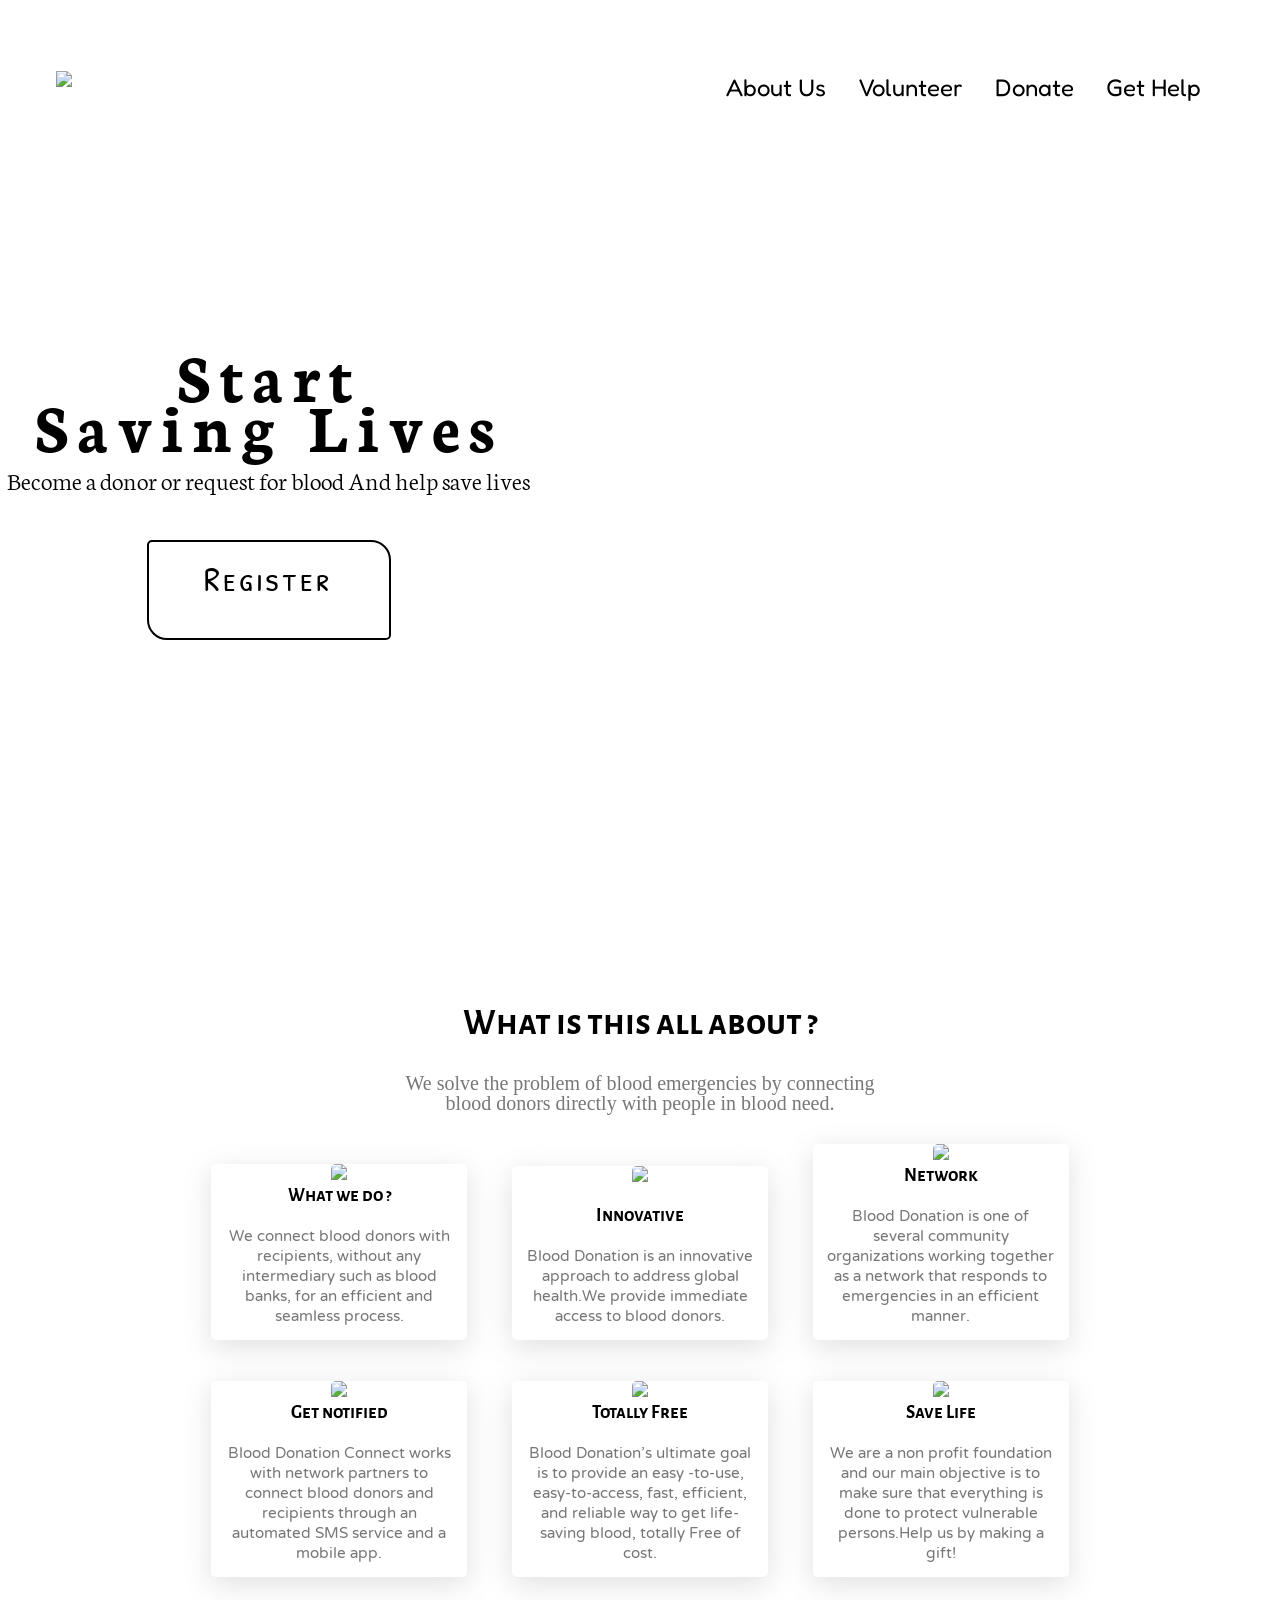
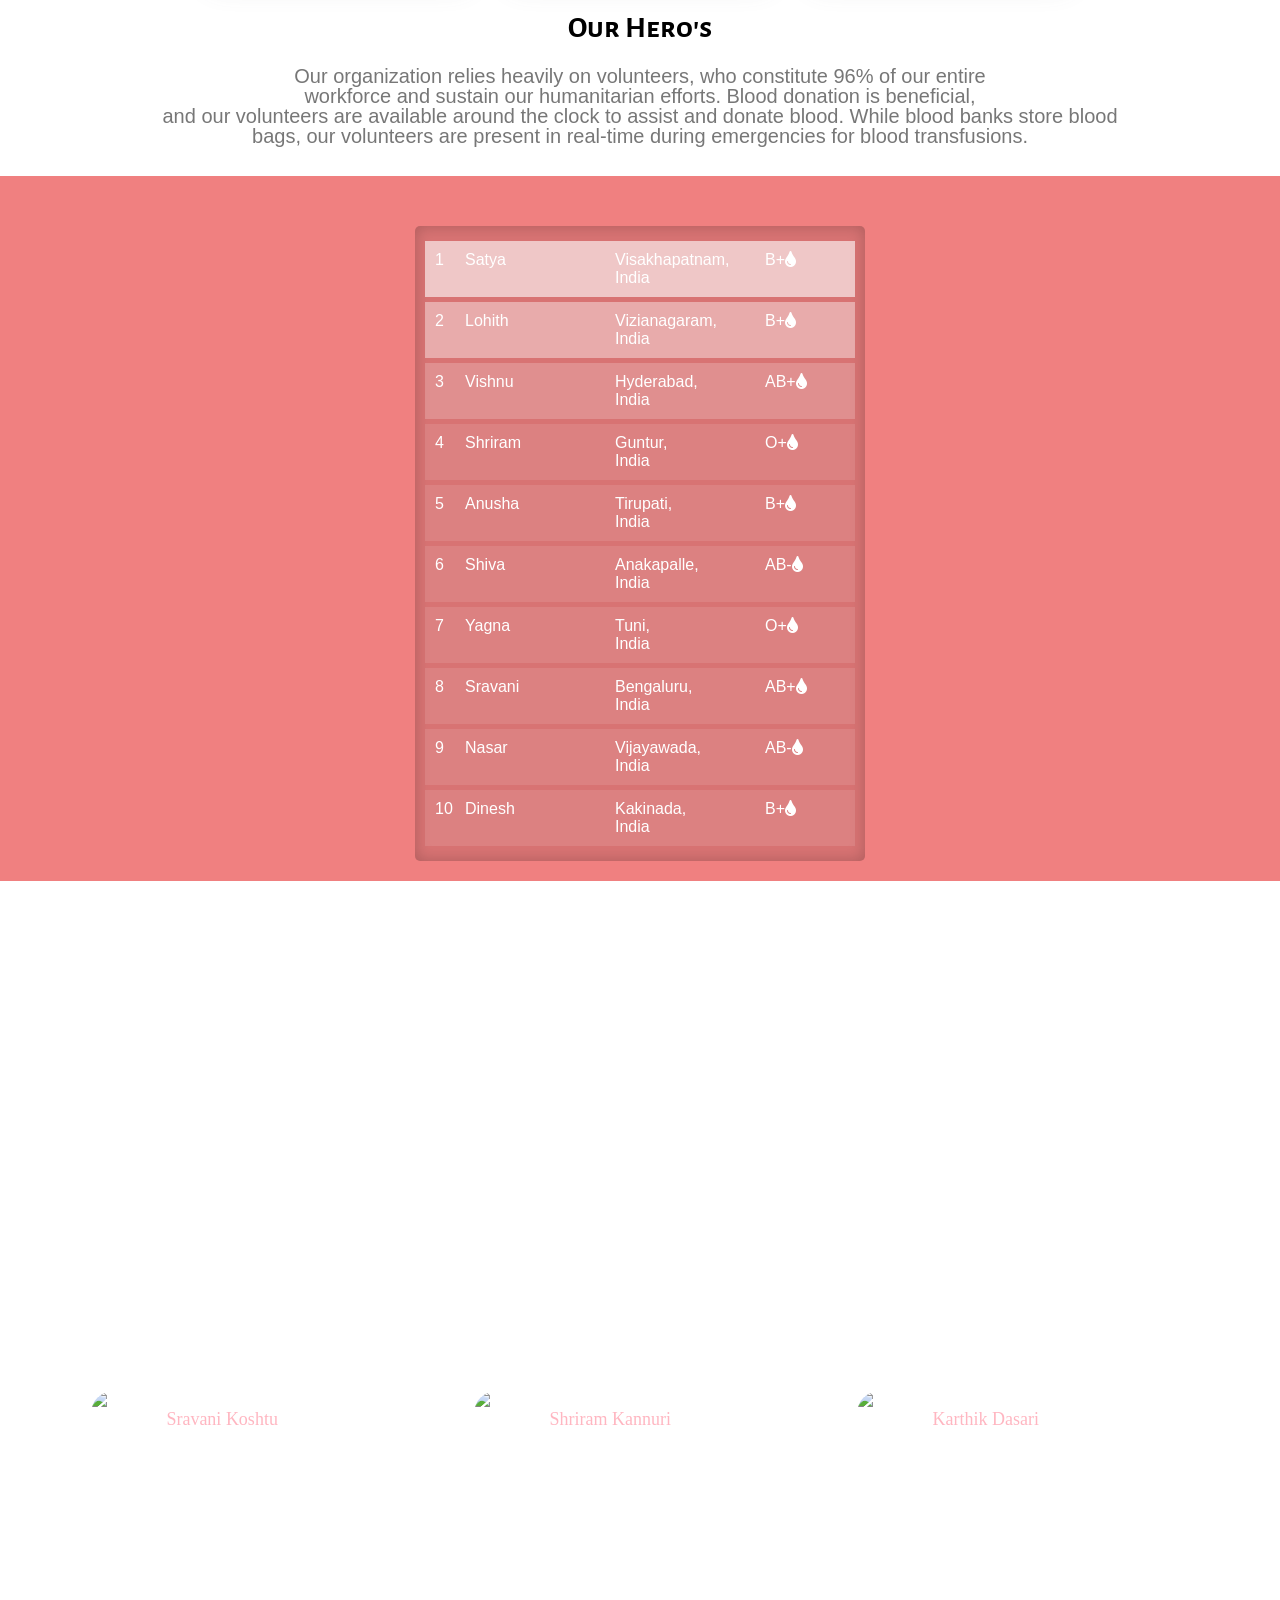
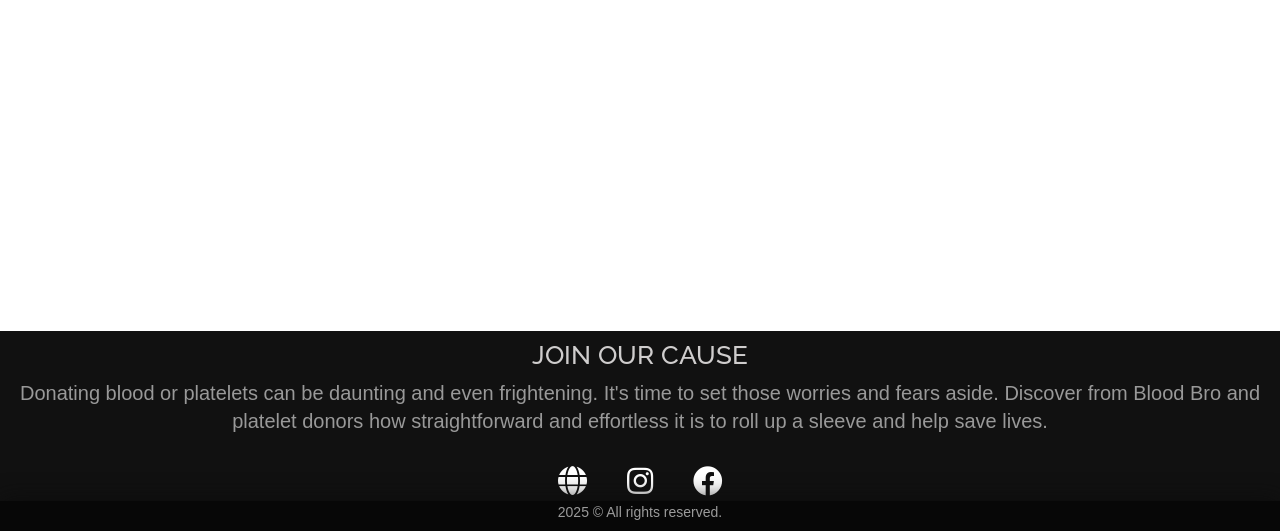
==== commit 81ccb40a: "Update index.html" ====
--- a/index.html
+++ b/index.html
@@ -12,7 +12,7 @@
     <script src="https://cdn.jsdelivr.net/npm/bootstrap@5.1.3/dist/js/bootstrap.bundle.min.js"></script>
     <script src="https://ajax.googleapis.com/ajax/libs/jquery/3.5.1/jquery.min.js"></script>
 </head>
-<title>BLOOD BRO</title>
+<title>BLOOD DONATION</title>
 <div class="preloader">
     <img src="pre-loader.svg" alt="spinner">
 </div>
@@ -70,7 +70,7 @@
                         </div>
                         <br>
                         <h3>Innovative</h3>
-                        <p>Blood Bro is an innovative approach to address global health.We provide <span>immediate
+                        <p>Blood Donation is an innovative approach to address global health.We provide <span>immediate
                                 access</span> to blood donors.</p>
                     </div>
                     <div class="about-col">
@@ -78,7 +78,7 @@
                             <img src="./Images/netwotk.png">
                         </div>
                         <h3>Network</h3>
-                        <p>Blood Bro is one of several community organizations working together as a network that
+                        <p>Blood Donation is one of several community organizations working together as a network that
                             responds to emergencies in an efficient manner.</p>
                     </div>
                     <div class="about-col">
@@ -86,7 +86,7 @@
                             <img src="./Images/noti.png">
                         </div>
                         <h3>Get notified</h3>
-                        <p>Blood Bro Connect works with network partners to connect blood donors and recipients
+                        <p>Blood Donation Connect works with network partners to connect blood donors and recipients
                             through an automated SMS service and a mobile app.</p>
                     </div>
                     <div class="about-col">
@@ -94,7 +94,7 @@
                             <img src="./Images/cost.png">
                         </div>
                         <h3>Totally Free</h3>
-                        <p>Blood Bro's ultimate goal is to provide an easy -to-use, easy-to-access, fast, efficient,
+                        <p>Blood Donation's ultimate goal is to provide an easy -to-use, easy-to-access, fast, efficient,
                             and reliable way to get life-saving blood, totally <span>Free of cost.</span></p>
                     </div>
                     <div class="about-col">
@@ -208,8 +208,8 @@
         <div class="row-customer">
             <div class="col-customer span-1-of-3-customer customer-box">
                 <div class="customer-text-box">
-                    Blood Bro is absolutely fantastic! I recently made my first donation,
-                    and the process was incredibly smooth. Blood Bro is doing crucial work,
+                    Blood Donation is absolutely fantastic! I recently made my first donation,
+                    and the process was incredibly smooth. Blood Donation is doing crucial work,
                     and I'm thrilled to be a part of it. It's hygienic, safe, and convenient.
                     I highly recommend it to everyone!
                 </div>
@@ -223,7 +223,7 @@
                 <div class="customer-text-box">
                     I have been a part of this organization for quite some time and each time I'm
                     amazed by the seamless and efficient system in place.The importance of timely
-                    care especially in the recent times is known and having Blood Bro takes a load
+                    care especially in the recent times is known and having Blood Donation takes a load
                     off my mind.
                 </div>
                 <div class="customer">
@@ -235,7 +235,7 @@
                 <div class="customer-text-box">
                     I have been involved with this organization for a significant period, and I am
                     consistently impressed by their smooth and effective system. The critical nature
-                    of timely assistance, is well understood, and having Blood Bro provides immense
+                    of timely assistance, is well understood, and having Blood Donation provides immense
                     relief.
                 </div>
                 <div class="customer">
@@ -251,7 +251,7 @@
     <footer>
         <div class="siteFooterBar">
             <div class="content1">
-                <div class="foot">2024 © All rights reserved.</div>
+                <div class="foot">2025 © All rights reserved.</div>
             </div>
         </div>
         <div class="footer-content">
